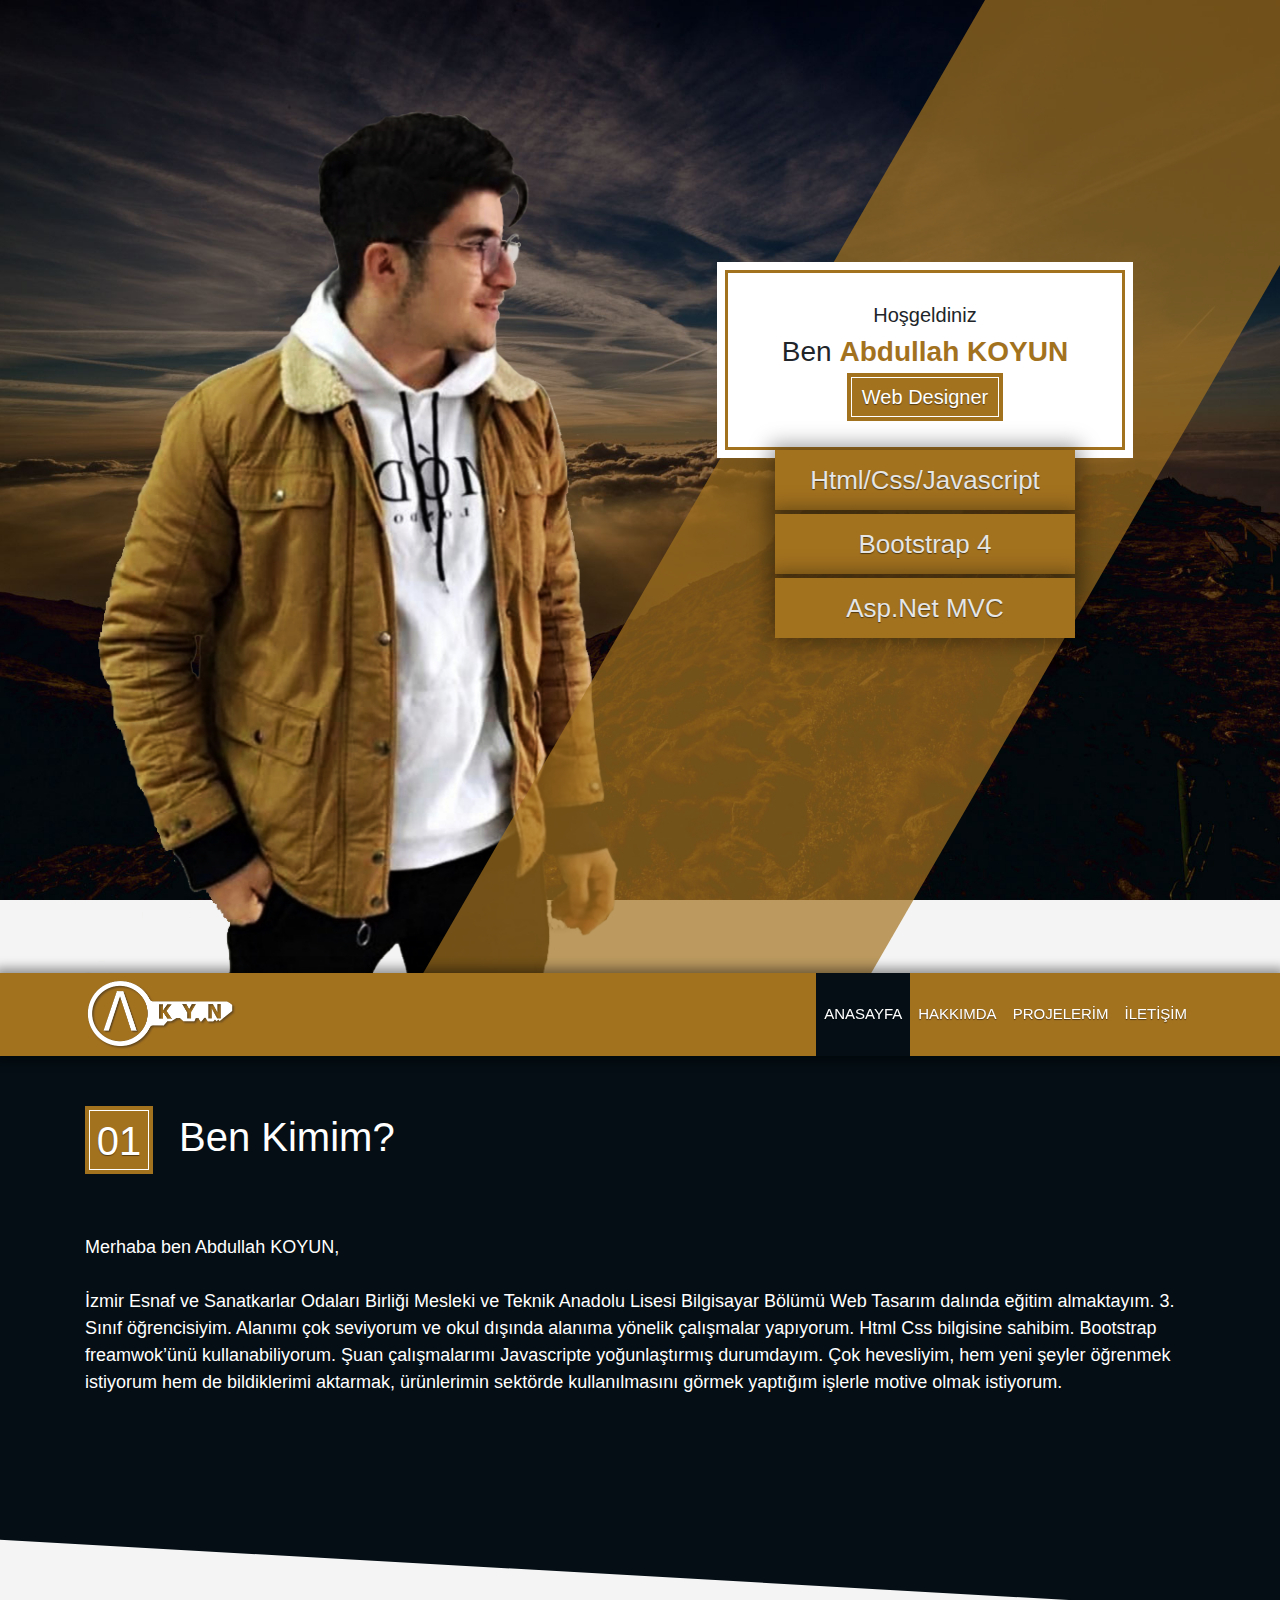
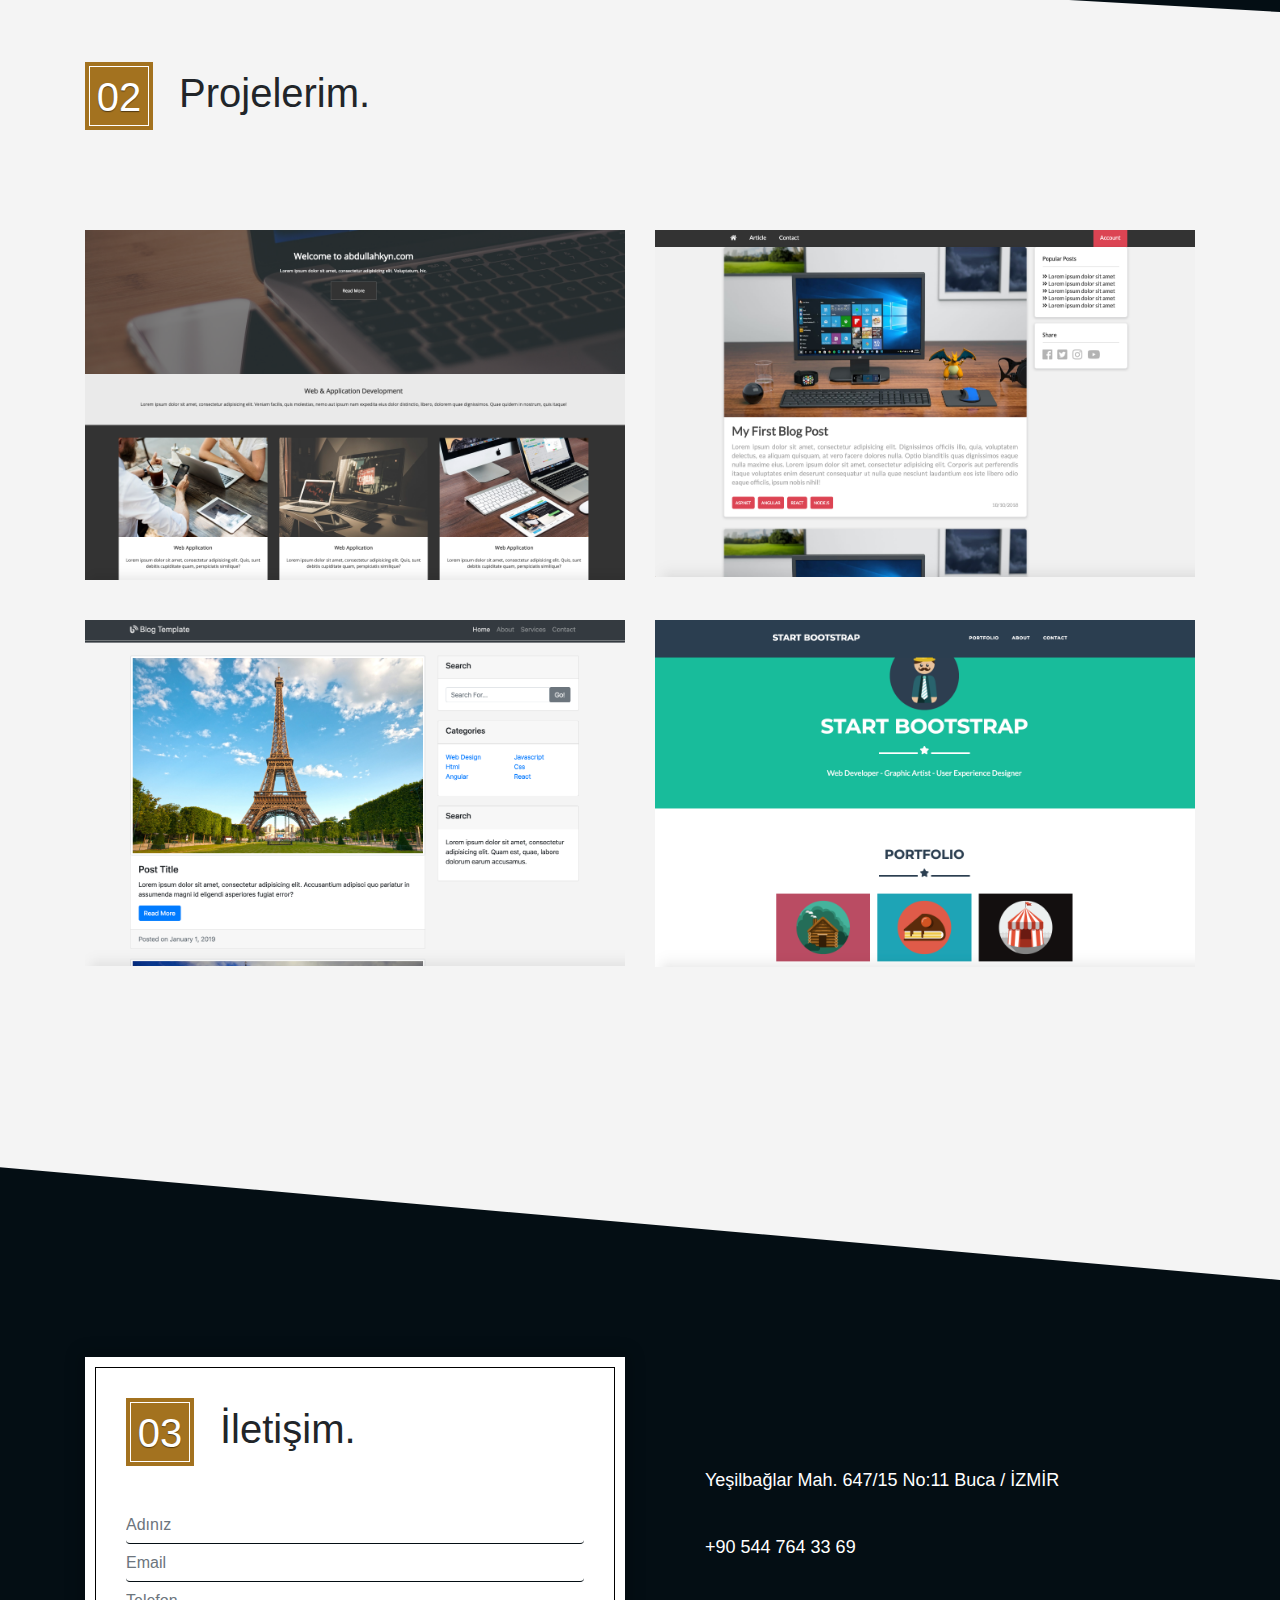
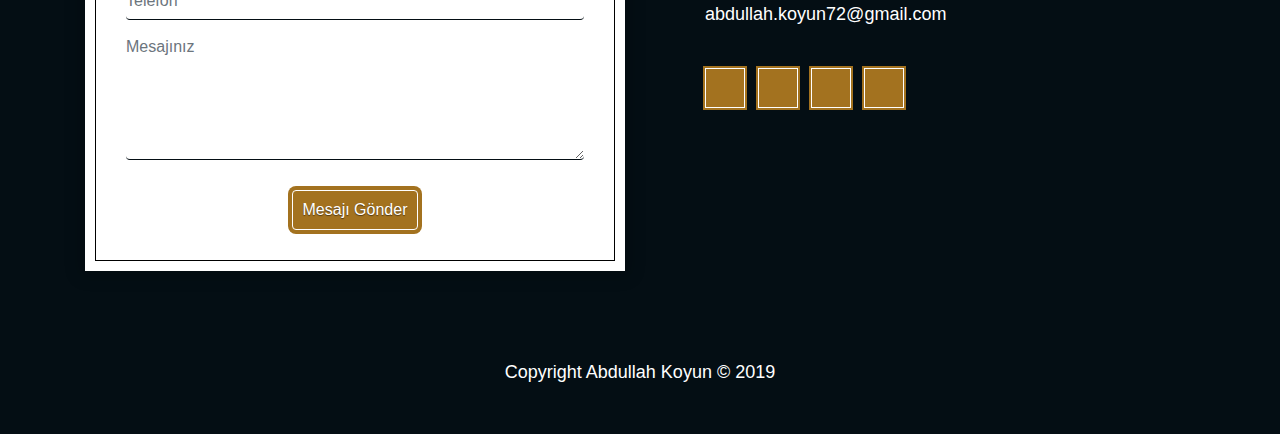
==== index.html @ f47463cf "index complate" ====
<!doctype html>
<html lang="en">

<head>
    <!-- Required meta tags -->
    <meta charset="utf-8">
    <meta name="viewport" content="width=device-width, initial-scale=1, shrink-to-fit=no">
    <!-- Bootstrap CSS -->
    <link rel="stylesheet" href="https://stackpath.bootstrapcdn.com/bootstrap/4.3.1/css/bootstrap.min.css" integrity="sha384-ggOyR0iXCbMQv3Xipma34MD+dH/1fQ784/j6cY/iJTQUOhcWr7x9JvoRxT2MZw1T" crossorigin="anonymous">
    <link rel="stylesheet" href="https://use.fontawesome.com/releases/v5.7.2/css/all.css" integrity="sha384-fnmOCqbTlWIlj8LyTjo7mOUStjsKC4pOpQbqyi7RrhN7udi9RwhKkMHpvLbHG9Sr" crossorigin="anonymous">
    <link rel="stylesheet" href="style.css">
    <link rel="stylesheet" href="responsive.css">
    <title>Abdullah KYN</title>
</head>

<body data-spy="scroll" data-target=".navbar" data-offset="82">

    <header id="anasayfa">
        <div class="container">
            <div class="row">
                <div class="col-md-6 col-xs-12">
                    <div class="profile-image">
                        <img src="img/abdullahkyn.png" alt="">
                    </div>
                </div>

                <div class="col-md-6 col-xs-12" align="center">
                    <div class="profile-info">
                        <h5>Hoşgeldiniz</h5>
                        <h3>Ben <span class="velcome-color">Abdullah KOYUN</span></h3>
                        <div class="rotate-text">Web Designer</div>
                    </div>
                    <div class="profile-skills">
                        <ul>
                            <li>Html/Css/Javascript</li>
                            <li>Bootstrap 4</li>
                            <li>Asp.Net MVC</li>
                        </ul>
                    </div>
                </div>


            </div>



        </div>
    </header>

    <nav class="navbar navbar-expand-sm sticky-top">
        <div class="container">
            <a href="#" class="navbar-brand"><img src="img/logo.png" alt="" height="72">
            </a>

            <button class="navbar-toggler" type="button" data-toggle="collapse" data-target="#navbarCollapse">
                <i class="fas fa-bars"></i>
            </button>

            <div id="navbarCollapse" class="collapse navbar-collapse">
                <ul class="navbar-nav ml-auto">
                    <li class="nav-item">
                        <a href="#anasayfa" class="nav-link active">ANASAYFA</a>
                    </li>
                    <li class="nav-item">
                        <a href="#hakkimda" class="nav-link">HAKKIMDA</a>
                    </li>
                    <li class="nav-item">
                        <a href="#projeler" class="nav-link">PROJELERİM</a>
                    </li>
                    <li class="nav-item">
                        <a href="#iletisim" class="nav-link">İLETİŞİM</a>
                    </li>
                </ul>
            </div>

        </div>
    </nav>

    <section id="hakkimda" class="hakkimda">
        <div class="container">
            <h2 class="heading text-left"><span class="number">01</span>Ben Kimim? </h2>
            <p>
                Merhaba ben Abdullah KOYUN,<br><br>
                İzmir Esnaf ve Sanatkarlar Odaları Birliği Mesleki ve Teknik Anadolu Lisesi Bilgisayar Bölümü Web Tasarım dalında eğitim almaktayım. 3. Sınıf öğrencisiyim. Alanımı çok seviyorum ve okul dışında alanıma yönelik çalışmalar yapıyorum. Html Css bilgisine sahibim. Bootstrap freamwok’ünü kullanabiliyorum. Şuan çalışmalarımı Javascripte yoğunlaştırmış durumdayım. Çok hevesliyim, hem yeni şeyler öğrenmek istiyorum hem de bildiklerimi aktarmak, ürünlerimin sektörde kullanılmasını görmek yaptığım işlerle motive olmak istiyorum.
            </p>
        </div>
    </section>

    <section id="projeler" class="projeler">
        <div class="container">
            <h2 class="heading text-left"><span class="number">02</span>Projelerim. </h2>
            <div class="row">
                <div class="col-md-6 col-sm-6 col-xs-12 port-item">
                    <img src="img/proje1.png" alt="" class="portfolio-item img-responsive">
                    <div class="overlay">
                        <div class="overlay-text text-center">
                            <h3 class="text-center">Css Kurumsal Tema</h3>
                            <p class="text-center">Html ve Css bilgilerimle hazırladığım basit bir kurumsal tema</p>
                            <a href="projeler/Proje1/index.html" target="_blank" class="btn btn-outline-light"><i class="fas fa-link"></i></a>
                        </div>
                    </div>
                </div>
                <div class="col-md-6 col-sm-6 col-xs-12 port-item">
                    <img src="img/proje2.png" alt="" class="portfolio-item img-responsive">
                    <div class="overlay">
                        <div class="overlay-text text-center">
                            <h3 class="text-center">Css Blog Tema</h3>
                            <p class="text-center">vHtml ve Css bilgilerimle hazırladığım basit bir blog teması</p>
                            <a href="projeler/Proje3/index.html" target="_blank" class="btn btn-outline-light"><i class="fas fa-link"></i></a>
                        </div>
                    </div>
                </div>
                <div class="col-md-6 col-sm-6 col-xs-12 port-item">
                    <img src="img/proje3.png" alt="" class="portfolio-item img-responsive">
                    <div class="overlay">
                        <div class="overlay-text text-center">
                            <h3 class="text-center">Responsive Bootstrap Blog Tema</h3>
                            <p class="text-center">Html, Css, Bootstrap bilgilerimle hazırladığım Responsive blog teması</p>
                            <a href="projeler/Proje3/index.html" target="_blank" class="btn btn-outline-light"><i class="fas fa-link"></i></a>
                        </div>
                    </div>
                </div>
                <div class="col-md-6 col-sm-6 col-xs-12 port-item">
                    <img src="img/proje4.png" alt="" class="portfolio-item img-responsive">
                    <div class="overlay">
                        <div class="overlay-text text-center">
                            <h3 class="text-center">Responsive Freelancer Tema</h3>
                            <p class="text-center">Html, Css bilgilerimle hazırladığım Responsive freelancer teması</p>
                            <a href="projeler/Proje4/index.html" target="_blank" class="btn btn-outline-light"><i class="fas fa-link"></i></a>
                        </div>
                    </div>
                </div>
            </div>

        </div>
    </section>

    <section id="iletisim" class="iletisim">
        <div class="container">
            <div class="row">
                <div class="col-md-6 col-sm-6 col-xs-12">
                    <div class="contact-form">
                        <h2 class="heading"><span class="number">03</span>İletişim.</h2>
                        <form>
                            <div class="form-group">
                                <input type="text" class="form-control" placeholder="Adınız">
                            </div>
                            <div class="form-group">
                                <input type="email" class="form-control" placeholder="Email">
                            </div>
                            <div class="form-group">
                                <input type="text" class="form-control" placeholder="Telefon">
                            </div>
                            <div class="form-group">
                                <textarea class="form-control" placeholder="Mesajınız"></textarea>
                            </div>
                            <div class="form-group text-center">
                                <input type="submit" value="Mesajı Gönder" class="btn rotate-text">
                            </div>
                        </form>
                    </div>
                </div>
                <div class="col-md-6 col-sm-6 col-xs-12">
                    <div class="contact-address">
                        <p><i class="fa fa-map-marker"></i> Yeşilbağlar Mah. 647/15 No:11 Buca / İZMİR</p>
                    </div>
                    <div class="contact-phone">
                        <p><i class="fa fa-mobile"></i><a href="#">+90 544 764 33 69</a></p>
                    </div>
                    <div class="contact-email">
                        <p><i class="fa fa-envelope"></i><a href="#">abdullah.koyun72@gmail.com</a></p>
                    </div>
                    <div class="social-media">
                        <ul>
                            <li><a href="https://www.instagram.com/abdullahkyn_/"><i class="fab fa-instagram"></i></a></li>
                            <li><a href="https://github.com/abdullahkyn"><i class="fab fa-github"></i></a></li>
                            <li><a href="#"><i class="fab fa-twitter"></i></a></li>
                            <li><a href="#"><i class="fab fa-linkedin"></i></a></li>
                        </ul>
                    </div>
                </div>
            </div>
        </div>
        <footer class="py-5 text-white text-center">
            Copyright Abdullah Koyun &copy; 2019
        </footer>
    </section>



    <script src="https://code.jquery.com/jquery-3.3.1.slim.min.js" integrity="sha384-q8i/X+965DzO0rT7abK41JStQIAqVgRVzpbzo5smXKp4YfRvH+8abtTE1Pi6jizo" crossorigin="anonymous"></script>
    <script src="https://cdnjs.cloudflare.com/ajax/libs/popper.js/1.14.7/umd/popper.min.js" integrity="sha384-UO2eT0CpHqdSJQ6hJty5KVphtPhzWj9WO1clHTMGa3JDZwrnQq4sF86dIHNDz0W1" crossorigin="anonymous"></script>
    <script src="https://stackpath.bootstrapcdn.com/bootstrap/4.3.1/js/bootstrap.min.js" integrity="sha384-JjSmVgyd0p3pXB1rRibZUAYoIIy6OrQ6VrjIEaFf/nJGzIxFDsf4x0xIM+B07jRM" crossorigin="anonymous"></script>
</body>

</html>
---- style.css ----
*{
    box-sizing: border-box;
}

h2{
    font-size: 40px;
}

.heading {
    margin-bottom: 60px;
    font-weight: 400;
}

.text-left {
    text-align: left;
}

ul{
    list-style: none;
}

body{
    background: #f4f4f4;
}


.navbar{
    font-size: 15px;
    font-weight: 400;
    background: rgb(163, 114, 31);
    box-shadow: 0 0 10px 5px rgba(0, 0, 0, 0.4);
    -webkit-box-shadow: 0 0 10px 5px rgba(0, 0, 0, 0.4);
    -moz-box-shadow: 0 0 10px 5px rgba(0, 0, 0, 0.4);
    -ms-box-shadow: 0 0 10px 5px rgba(0, 0, 0, 0.4);
    border-radius: 0;
    -webkit-border-radius: 0;
    -moz-border-radius: 0;
    -ms-border-radius: 0;
}

header{
    width: 100%;
    height: 100%;
    background: url(img/banner.jpg) no-repeat;
    position: relative;
    overflow: hidden;
    background-size: cover;
    background-attachment: fixed;
    background-position: center 0px;
}

header:after {
    width: 100%;
    max-width: 35%;
    height: 100%;
    content: "";
    position: absolute;
    top: 0;
    right: 10%;
    background: rgba(163, 114, 31, 0.7);
    transform: skewX(-30deg);
    -webkit-transform: skewX(-30deg);
    -moz-transform: skewX(-30deg);
    -ms-transform: skewX(-30deg);
}

.profile-image{
    padding-top: 100px;
    float: left;
}

.profile-image img{
     width: 100%;
    height: auto;
}

.velcome-color{
    color: rgb(163, 114, 31);
    font-weight: bold;
}

.navbar{
    padding: 0;
}

.profile-info{
    background: #fff;
    margin-top:  50%;
    width: 400px;
    text-align: center;
    padding: 30px 0;
    position: relative;
    z-index: 1;
    border: 3px solid rgb(163, 114, 31);
    box-shadow: 0 0 0 8px #fff;
    -webkit-box-shadow: 0 0 0 8px #fff;
    -moz-box-shadow: 0 0 0 8px #fff;
    -ms-box-shadow: 0 0 0 8px #fff;
}

.profile-skills{
    width: 400px;
    margin: 0 auto;
    margin-bottom: 10px;
}

.profile-skills ul{
    margin-left: -40px;
}

.profile-skills ul li {
    background: rgb(163, 114, 31);
    width: 300px;
    height: 60px;
    position: relative;
    padding: 15px 20px;
    color: #e5e5e5;
    font-size: 26px;
    line-height: 30px;
    margin-bottom: 4px;
    box-shadow: 0 0 20px 5px rgba(0, 0, 0, 0.4);
    -webkit-box-shadow: 0 0 20px 5px rgba(0, 0, 0, 0.4);
    -moz-box-shadow: 0 0 20px 5px rgba(0, 0, 0, 0.4);
    -ms-box-shadow: 0 0 20px 5px rgba(0, 0, 0, 0.4);
    -webkit-text-shadow: 0 1px 1px rgba(0, 0, 0, 0.5);
    -moz-text-shadow: 0 1px 1px rgba(0, 0, 0, 0.5);
    -ms-text-shadow: 0 1px 1px rgba(0, 0, 0, 0.5);
    text-shadow: 0 1px 1px rgba(0, 0, 0, 0.5);
    z-index: 2;
}

.navbar .navbar-nav li a {
    display: block;
    padding: 30px 10px;
    color: #fff;
    text-transform: uppercase;
    -webkit-text-shadow: 0 1px 1px rgba(0, 0, 0, 0.5);
    -moz-text-shadow: 0 1px 1px rgba(0, 0, 0, 0.5);
    -ms-text-shadow: 0 1px 1px rgba(0, 0, 0, 0.5);
    text-shadow: 0 1px 1px rgba(0, 0, 0, 0.5);
}

.navbar .navbar-nav li a:focus, .navbar .navbar-nav li.active > a, .navbar .navbar-nav li a:hover,.nav-link.active {
    background: #040e14;
    color: #fff;
}

.hakkimda {
    width: 100%;
    overflow: hidden;
    background: #040e14;
    font-size: 18px;
    color: #fff;
    padding-top: 50px;
    padding-bottom: 200px;
    clip-path: polygon(0 0,100% 0,100% 100%,0 87%);
}

.projeler {
    width: 100%;
    overflow: hidden;
    font-size: 18px;
    padding-top: 50px;
    padding-bottom: 200px;
}

.iletisim {
    width: 100%;
    overflow: hidden;
    background: #040e14;
    font-size: 18px;
    color: #fff;
    padding-top: 300px;
    clip-path: polygon(0 0,100% 13%,100% 100%,0 100%);
}

.rotate-text {
    display: inline-block;
    font-size: 20px;
    line-height: 28px;
    color: #fff;
    padding: 5px 10px;
    background: rgb(163, 114, 31);
    border: 1px solid #fff;
    box-shadow: 0 0 0 4px rgb(163, 114, 31);
    -webkit-box-shadow: 0 0 0 4px rgb(163, 114, 31);
    -moz-box-shadow: 0 0 0 4px rgb(163, 114, 31);
    -ms-box-shadow: 0 0 0 4px rgb(163, 114, 31);
    -webkit-text-shadow: 0 1px 1px rgba(0, 0, 0, 0.5);
    -moz-text-shadow: 0 1px 1px rgba(0, 0, 0, 0.5);
    -ms-text-shadow: 0 1px 1px rgba(0, 0, 0, 0.5);
    text-shadow: 0 1px 1px rgba(0, 0, 0, 0.5);
}

.number {
    padding: 6px;
    text-align: center;
    margin: 4px 30px 4px 4px;
    width: 60px;
    height: 60px;
    background: rgb(163, 114, 31);
    font-family: 'Philosopher', sans-serif;
    font-size: 40px;
    font-weight: 400;
    display: inline-block;
    vertical-align: middle;
    color: #fff;
    border: 1px solid #fff;
    box-shadow: 0 0 0 4px rgb(163, 114, 31);
    -webkit-box-shadow: 0 0 0 4px rgb(163, 114, 31);
    -moz-box-shadow: 0 0 0 4px rgb(163, 114, 31);
    -ms-box-shadow: 0 0 0 4px #fff;
    -webkit-text-shadow: 0 1px 1px rgba(0, 0, 0, 0.5);
    -moz-text-shadow: 0 1px 1px rgba(0, 0, 0, 0.5);
    -ms-text-shadow: 0 1px 1px rgba(0, 0, 0, 0.5);
    text-shadow: 0 1px 1px rgba(0, 0, 0, 0.5);
}

.portfolio-item {
    max-width: 100%;
}

.port-item{
    margin-top: 40px;
}

.port-item:hover .overlay {
    opacity: 1;
}

.port-item .overlay {
    position: absolute;
    top: 0;
    left: 15px;
    right: 15px;
    background: rgba(0, 0, 0, 0.6);
    height: 100%;
    color: #fff;
    padding: 15px 30px;
    opacity: 0;
    transition: all 0.4s ease-in-out;
    -moz-transition: all 0.4s ease-in-out;
    -ms-transition: all 0.4s ease-in-out;
    -webkit-transition: all 0.4s ease-in-out;
}

.port-item .overlay h3 {
    color: #fff;
    margin-bottom: 10px;
}

.port-item .overlay .overlay-text {
    top: 50%;
    left: 0;
    position: absolute;
    width: 100%;
    transform: translateY(-50%);
    -webkit-transform: translateY(-50%);
    -moz-transform: translateY(-50%);
    -ms-transform: translateY(-50%);
}

.contact-form {
    overflow: hidden;
    position: relative;
    z-index: 8;
    background: #fff;
    padding: 30px;
    margin: -100px 10px 50px;
    border: 1px solid #000;
    box-shadow: 0 0 0 10px #fff, 0 0 15px 15px rgba(0, 0, 0, 0.2);
    -webkit-box-shadow: 0 0 0 10px #fff, 0 0 15px 15px rgba(0, 0, 0, 0.2);
    -moz-box-shadow: 0 0 0 10px #fff, 0 0 15px 15px rgba(0, 0, 0, 0.2);
    -ms-box-shadow: 0 0 0 10px #fff, 0 0 15px 15px rgba(0, 0, 0, 0.2);
}

.contact-form h2 {
    margin-bottom: 40px;
    color: #212529;
}

.contact-form .form-group {
    margin: 0;
}

.contact-form input[type="text"],
.contact-form input[type="email"],
.contact-form input[type="tel"],
.contact-form select,
.contact-form textarea {
    width: 100%;
    background: #fff;
    border: 0;
    border-bottom: 1px solid #040e14;
    padding: 15px 0;
    color: #000;
}

.contact-form textarea {
    height: 140px;
}

.contact-form input[type="submit"] {
    margin-top: 30px;
    font-size: 16px;
}

.contact-address,
.contact-phone,
.contact-email {
    font-size: 18px;
    color: #fff;
    margin-bottom: 40px;
    padding-left: 50px;
    position: relative;
}

.contact-phone a,
.contact-email a {
    color: #fff;
    text-decoration: none;
}

.contact-phone a:hover,
.contact-email a:hover {
    color: #e43146;
}

.contact-address i,
.contact-phone i,
.contact-email i {
    font-size: 32px;
    position: absolute;
    left: 0;
    top: 5px;
    width: 50px;
    text-align: center;
}

.contact-phone i {
    font-size: 40px;
    top: 0;
}

.contact-email i {
    font-size: 26px;
}

.social-media {
    padding-left: 50px;
    margin-bottom: 50px;
}

.social-media ul {
    margin: 0;
    padding: 0;
    list-style: none;
}

.social-media ul li {
    display: inline-block;
    margin-right: 8px;
}

.social-media ul li a {
    display: block;
    font-size: 22px;
    text-align: center;
    width: 40px;
    height: 40px;
    line-height: 38px;
    color: #fff;
    background: rgb(163, 114, 31);
    border: 1px solid #fff;
    box-shadow: 0 0 0 2px rgb(163, 114, 31);
    -webkit-box-shadow: 0 0 0 2px rgb(163, 114, 31);
    -moz-box-shadow: 0 0 0 2px rgb(163, 114, 31);
    -ms-box-shadow: 0 0 0 2px rgb(163, 114, 31);
    -webkit-text-shadow: 0 1px 1px rgba(0, 0, 0, 0.5);
    -moz-text-shadow: 0 1px 1px rgba(0, 0, 0, 0.5);
    -ms-text-shadow: 0 1px 1px rgba(0, 0, 0, 0.5);
    text-shadow: 0 1px 1px rgba(0, 0, 0, 0.5);
}

.social-media ul li a:hover {
    background: #040e14;
    border-color: #fff;
}

.copyright {
    color: #fff;
    border-top: 1px solid #363839;
    padding-top: 15px;
    padding-bottom: 15px;
}

.navbar-toggler:active{
    border: none;
}

.align-center{
    text-align: center;
}
---- responsive.css ----
.navbar-toggler{
    color: #fff;
    font-size: 26px;
}

@media (max-width: 575px) {
.navbar .navbar-nav li a {
    padding: 12px 20px;
    font-size: 12px;
}

.navbar {
    margin: 0 !important;
    width: 100%;
    position: relative;
    left: auto;
    transform: inherit;
    -webkit-transform: inherit;
    -moz-transform: inherit;
    -ms-transform: inherit;
}
    
    .navbar {
        position: fixed;
    }
}


@media (max-width: 768px) {
    .profile-info{
            margin-top: 0;
        }
    
    header:after {
            display: none;
        }
}
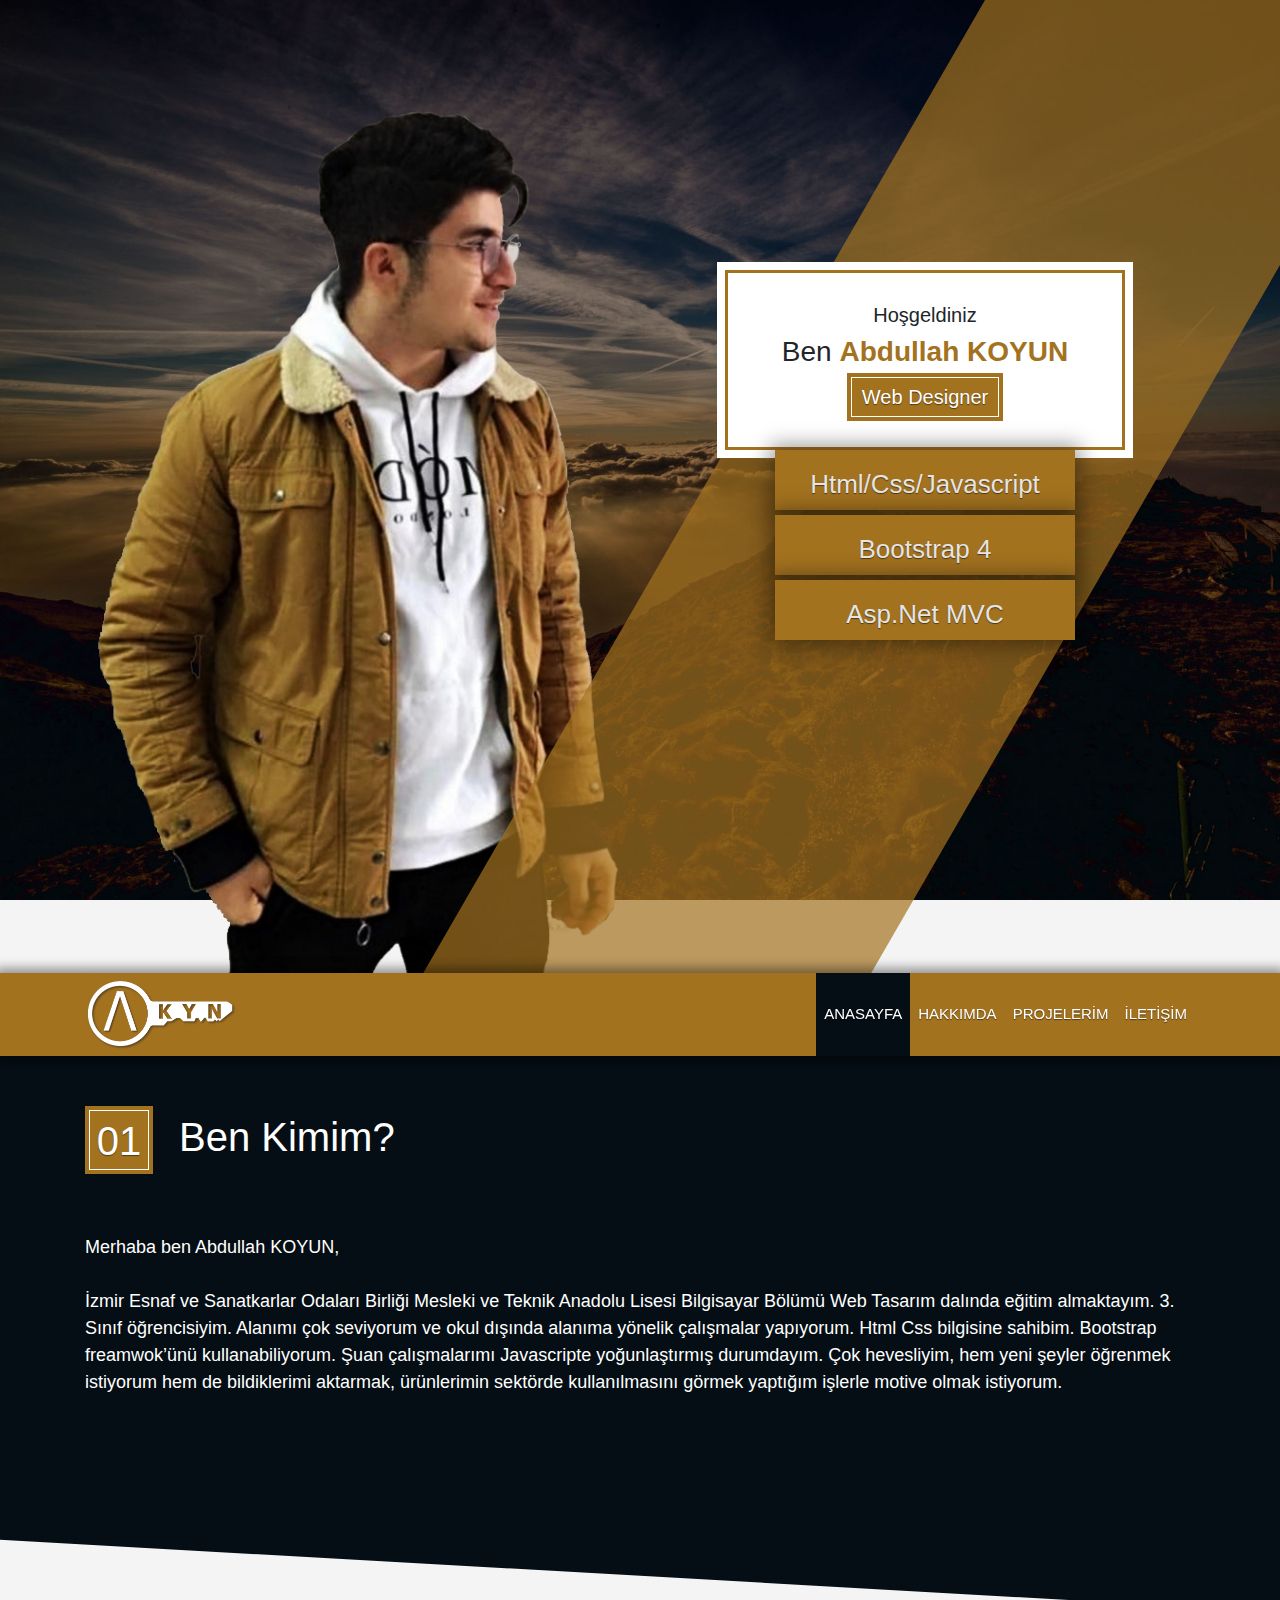
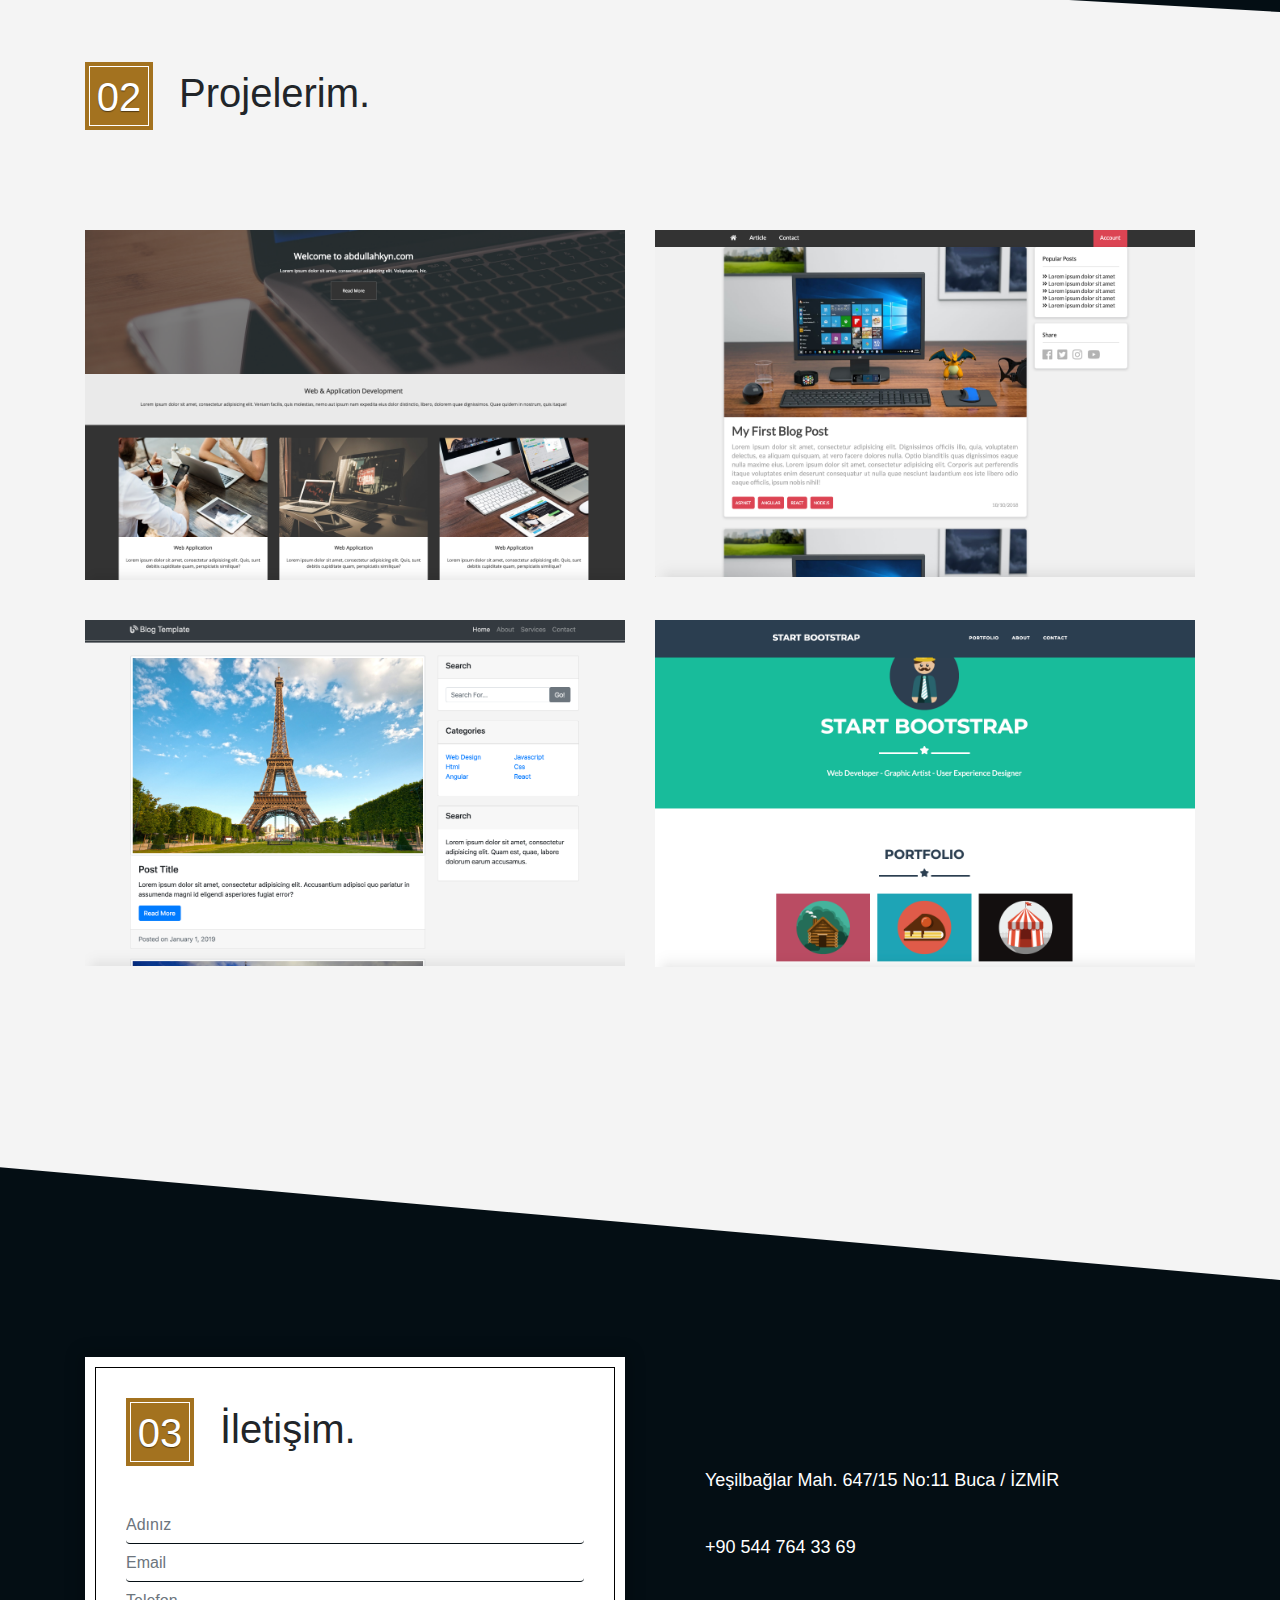
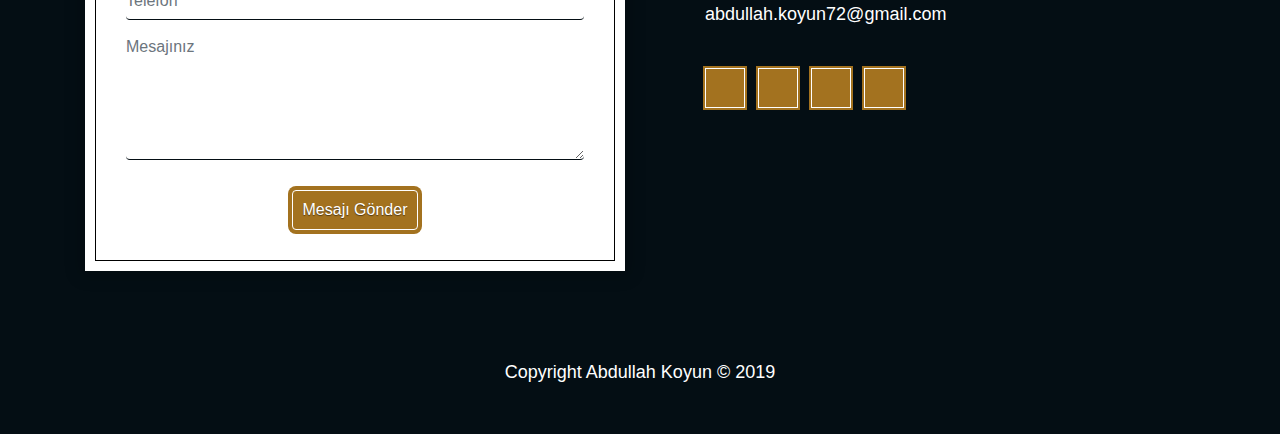
==== commit 33f7313d: "website update #1" ====
--- a/index.html
+++ b/index.html
@@ -31,11 +31,9 @@
                         <div class="rotate-text">Web Designer</div>
                     </div>
                     <div class="profile-skills">
-                        <ul>
-                            <li>Html/Css/Javascript</li>
-                            <li>Bootstrap 4</li>
-                            <li>Asp.Net MVC</li>
-                        </ul>
+                        <div class="profile-skills-item">Html/Css/Javascript</div>
+                        <div class="profile-skills-item">Bootstrap 4</div>
+                        <div class="profile-skills-item">Asp.Net MVC</div>
                     </div>
                 </div>
 
--- a/style.css
+++ b/style.css
@@ -100,24 +100,20 @@
 
 .profile-skills{
     width: 400px;
-    margin: 0 auto;
     margin-bottom: 10px;
 }
 
-.profile-skills ul{
-    margin-left: -40px;
-}
-
-.profile-skills ul li {
+
+.profile-skills-item {
     background: rgb(163, 114, 31);
     width: 300px;
     height: 60px;
     position: relative;
+    margin: 0 auto;
     padding: 15px 20px;
     color: #e5e5e5;
     font-size: 26px;
-    line-height: 30px;
-    margin-bottom: 4px;
+    margin-bottom: 5px;
     box-shadow: 0 0 20px 5px rgba(0, 0, 0, 0.4);
     -webkit-box-shadow: 0 0 20px 5px rgba(0, 0, 0, 0.4);
     -moz-box-shadow: 0 0 20px 5px rgba(0, 0, 0, 0.4);
@@ -402,4 +398,7 @@
     text-align: center;
 }
 
-
+.profile-skills ul {
+    margin: 0;
+}
+
